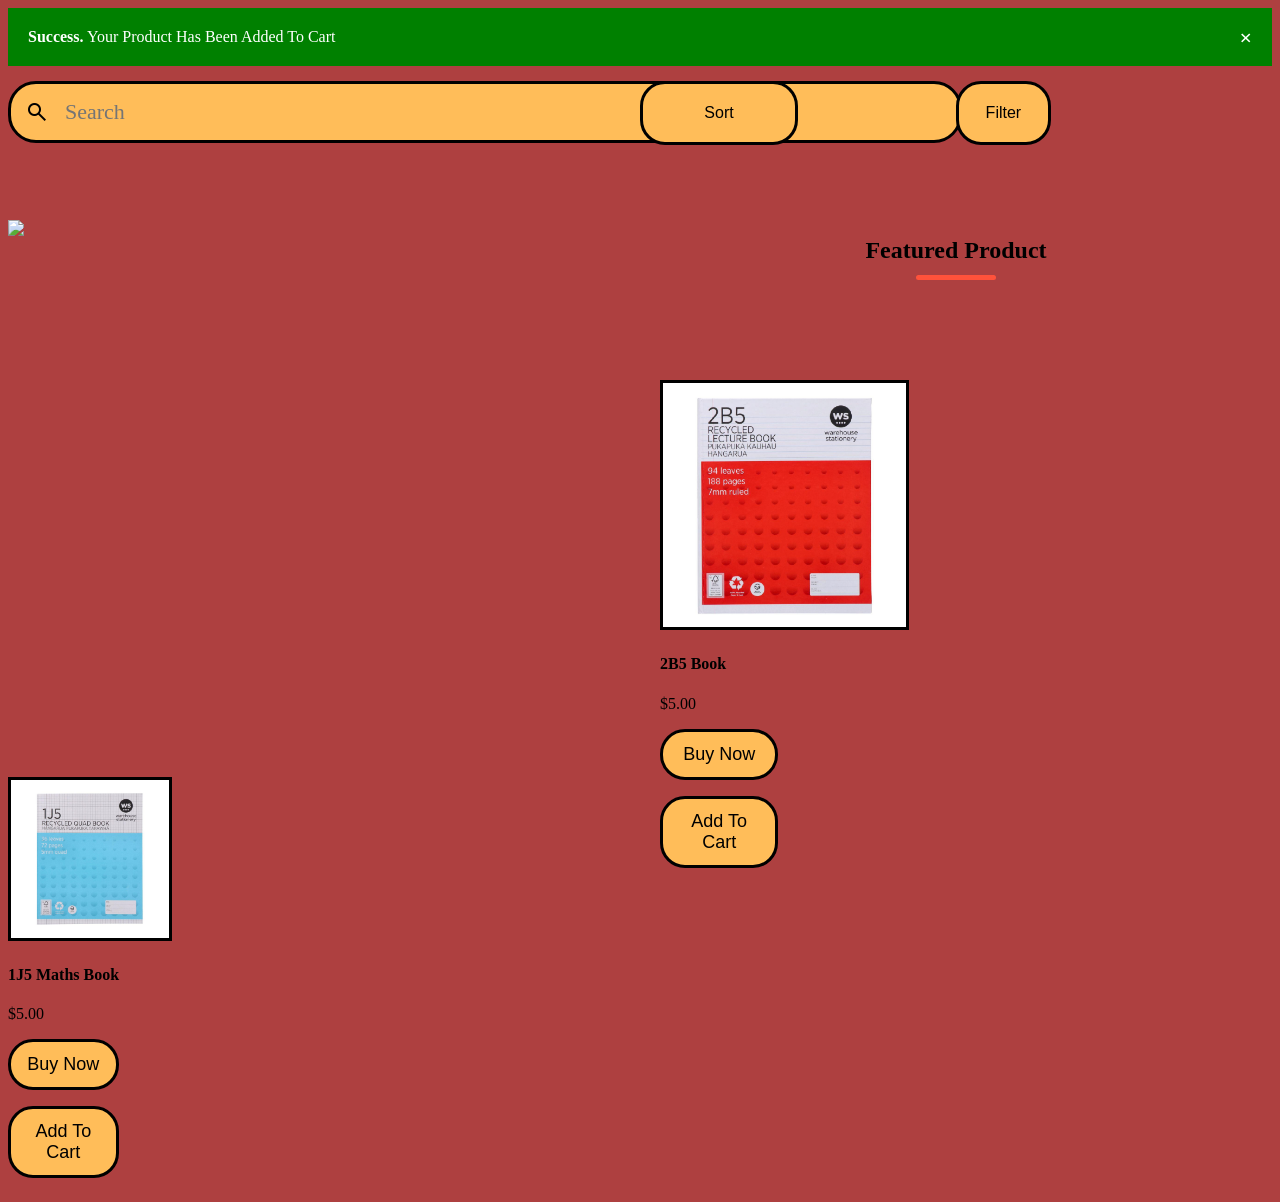
==== index.html @ 1d0c85f3 "chnaged width" ====
<!DOCTYPE html>
<html lang="en">
<head>
  <meta charset="UTF-8">
  <title>Mount Roskill Grammar Stationary</title>
  <link rel="preconnect" href="https://fonts.googleapis.com">
<link rel="preconnect" href="https://fonts.gstatic.com" crossorigin>
<link href="https://fonts.googleapis.com/css2?family=Finlandica+Headline:ital,wght@0,100..900;1,100..900&display=swap" rel="stylesheet">
  <link rel="stylesheet" href="style.css">
<link rel="stylesheet" href="https://fonts.googleapis.com/css2?family=Material+Symbols+Outlined:opsz,wght,FILL,GRAD@24,400,0,0&icon_names=search" />
</head>
<body>

<div class="alert">
  <span class="closebtn" onclick="this.parentElement.style.display='none';">&times;</span>
  <strong>Success.</strong> Your Product Has Been Added To Cart
</div>




<div class="parent">


<div class="div1">
  <div class="banner">
  <img src="image/Stationary image.png" width="100%">
  </div>


</div>
<div class="div2">
  <div class="small-container-2"></div>
<div class="small-container">

  <h2 class="title">Featured Product</h2>
  <div class="row">
    <div class="col-4">
    <img src="image/2b5.png" alt="100%">
    <h4>2B5 Book</h4>
    <p>$5.00</p>
       <p><button>Buy Now</button></p>
      <p><button>Add To Cart</button></p>
    </div>
  </div>
</div>
</div>
<div class="div3">
<div class="small-container">
  <div class="row">
    <div class="col-3">
    <img src="image/1J5-book.jpg" alt="110%">
    <h4>1J5 Maths Book</h4>
    <p>$5.00</p>
      <p><button>Buy Now</button></p>
      <p><button>Add To Cart</button></p>
    </div>
  </div>
</div>
</div>

<div class="div4">

</div>
<div class="div5">


</div>
<div class="div6">


</div>
<div class="div7">

  <form>
    <div class="search">
      <span class="search-icon material-symbols-outlined">search</span>
      <input class="search-input" type="search" placeholder="Search">


    </div>


  </form>




</div>
<div class="div8">
  <div class="dropdown">
  <button onclick="myFunction()" class="dropbtn">Filter</button>
  <div id="myDropdown" class="dropdown-content">
    <a href="#pens">Pens</a>
    <a href="#books">Books</a>
    <a href="#custom">Calculater</a>
    <a href="#support">Refillers</a>
    <a href="#tools">Tools</a>
  </div>
</div>
</div>

  <script>
function myFunction() {
  document.getElementById("myDropdown").classList.toggle("show");
}

function filterFunction() {
  const input = document.getElementById("myInput");
  const filter = input.value.toUpperCase();
  const div = document.getElementById("myDropdown");
  const a = div.getElementsByTagName("a");
  for (let i = 0; i < a.length; i++) {
    txtValue = a[i].textContent || a[i].innerText;
    if (txtValue.toUpperCase().indexOf(filter) > -1) {
      a[i].style.display = "";
    } else {
      a[i].style.display = "none";
    }
  }
}
</script>
  <div class="sort-dropdown">
  <button onclick="myFunction()" class="dropbtn">Sort</button>
  <div id="mysortDropdown" class="dropdown-content">
    <a href="#pens">Price</a>
    <a href="#books">Popularity</a>
    <a href="#custom">A-Z</a>
    <a href="#support">Date</a>
  </div>
 </div>
    <script>
function myFunction() {
  document.getElementById("myDropdown").classList.toggle("show");
}

function filterFunction() {
  const input = document.getElementById("myInput");
  const filter = input.value.toUpperCase();
  const div = document.getElementById("myDropdown");
  const a = div.getElementsByTagName("a");
  for (let i = 0; i < a.length; i++) {
    txtValue = a[i].textContent || a[i].innerText;
    if (txtValue.toUpperCase().indexOf(filter) > -1) {
      a[i].style.display = "";
    } else {
      a[i].style.display = "none";
    }
  }
}
    </script>



</div>




<div class="div9">



</div>



</body>
---- style.css ----
{
padding: 0;
margin: 0;
box-sizing: border-box:
font-family: "Finlandica Headline";
text-decoration: none;
list-style: none;
}
:root{
  --bg-color: #ffffff;
}

.navbar{
display: flex;
align-items: center;
padding: 20px;
}

nav{
flex: 1;
text-align: right;
}

nav ul{
display: inline-block;
list-style-type: none;
}

nav ul li{
display: inline-block;
margin-right: 20px;
}

a{
text-decoration: none;
color: #000000;
}

.container{
max-width: 1300px;
margin: auto;
padding-left: 25px;
padding-right: 25px;
}

h1{
color:red;
}


.parent {
display: grid;
grid-template-columns: repeat(8, 1fr);
grid-template-rows: repeat(8, 1fr);
grid-column-gap: 0px;
grid-row-gap: 0px;
}

.div1 { grid-area: 2 / 1 / 6 / 5; }
.div2 { grid-area: 2 / 5 / 9 / 9; }
.div3 { grid-area: 6 / 1 / 9 / 2; }
.div4 { grid-area: 6 / 2 / 9 / 3; }
.div5 { grid-area: 6 / 3 / 9 / 4; }
.div6 { grid-area: 6 / 4 / 9 / 5; }
.div7 { grid-area: 1 / 1 / 2 / 5; }
.div8 { grid-area: 1 / 7 / 2 / 9; }
.div9 { grid-area: 1 / 5 / 2 / 7; }

body {
    background-color: #ae4040;
}

.search{
    width: max-content;
    display: flex;
    align-items: center;
    padding: 14px;
    border-radius: 28px;
    background:#ffbd59;
    width: 920px;
    transition: box-shadow 0.25s;
    border: 3px solid black;
}

.search:focus-within {
    box-shadow: 0 0 5px rgba(0, 0, 0, 0.75);
}

.search-input{
    font-size: 22px;
    font-family: 'Finlandica Headline';
    color: #333333;
    margin-left: 14px;
    outline: none;
    border: none;
    background: transparent;
    flex: 1;
}
.col-4{
flex-basis: 25%;
padding: 20px;
min-width: 20px;
margin-bottom: 5px;
}

.col-4 img{
width: 41%;
border: 3px solid black;
}

.col-3{
flex-basis: 25%;
padding: 0px;
min-width: 25px;
margin-bottom: 5px;
}

.col-3 img{
width: 100%;
border: 3px solid black;
}

body{
font-family: "Finlandica Headline"
}

.title{
text-align: center;
margin: 0 auto 80px;
position: relative;
line-height: 60px;
color: #000000
}

.title::after{
content: '';
background: #ff523b;
width: 80px;
height: 5px;
border-radius: 5px;
position: absolute;
bottom: 0;
left: 50%;
transform: translateX(-50%)
}

.col-3 button{
border: 3px solid black;
  outline: 2px;
  padding: 12px;
  color: black;
  background-color: #ffbd59;
  text-align: center;
  cursor: pointer;
  width: 70%;
  font-size: 18px;
  border-radius: 25px;
}

.col-4 button{
border: 3px solid black;
  outline: 0px;
  padding: 12px;
  color: black;
  background-color: #ffbd59;
  text-align: center;
  cursor: pointer;
  width: 20%;
  font-size: 18px;
  align: right;
  border-radius: 25px;
}

.col-4 button:hover {
  opacity: 0.7;
}

.col-3 button:hover {
  opacity: 0.7;
}

/* The alert message box */
.alert {
  padding: 20px;
  background-color: green;
  color: white;
  margin-bottom: 15px;
}

/* The close button */
.closebtn {
  margin-left: 15px;
  color: white;
  font-weight: bold;
  float: right;
  font-size: 22px;
  line-height: 20px;
  cursor: pointer;
  transition: 0.3s;
}

/* When moving the mouse over the close button */
.closebtn:hover {
  color: black;
}

/* Dropdown Button */
.dropbtn {
  background-color: #ffbd59;
  color: Black;
  padding: 20px;
  font-size: 16px;
  border: 3px solid black;
  cursor: pointer;
  border-radius: 25px;
  width: 100%;
}

/* Dropdown button on hover & focus */
.dropbtn:hover, .dropbtn:focus {
  background-color: #ffbd59;
}

/* The search field */
#myInput {
  box-sizing: border-box;
  background-image: url('searchicon.png');
  background-position: 14px 12px;
  background-repeat: no-repeat;
  font-size: 16px;
  padding: 14px 20px 12px 45px;
  border: none;
  border-bottom: 1px solid #ddd;
}

/* The search field when it gets focus/clicked on */
#myInput:focus {outline: 3px solid #ddd;}

/* The container <div> - needed to position the dropdown content */
.dropdown {
  position: relative;
  display: inline-block;
  width: 30%;
}

/* Dropdown Content (Hidden by Default) */
.dropdown-content {
  display: none;
  position: absolute;
  background-color: #f6f6f6;
  min-width: 230px;
  border: 1px solid #ddd;
  z-index: 1;
}

/* Links inside the dropdown */
.dropdown-content a {
  color: black;
  padding: 12px 16px;
  text-decoration: none;
  display: block;
}

/* Change color of dropdown links on hover */
.dropdown-content a:hover {background-color: #f1f1f1}

/* Show the dropdown menu (use JS to add this class to the .dropdown-content container when the user clicks on the dropdown button) */
.show {display:block;}
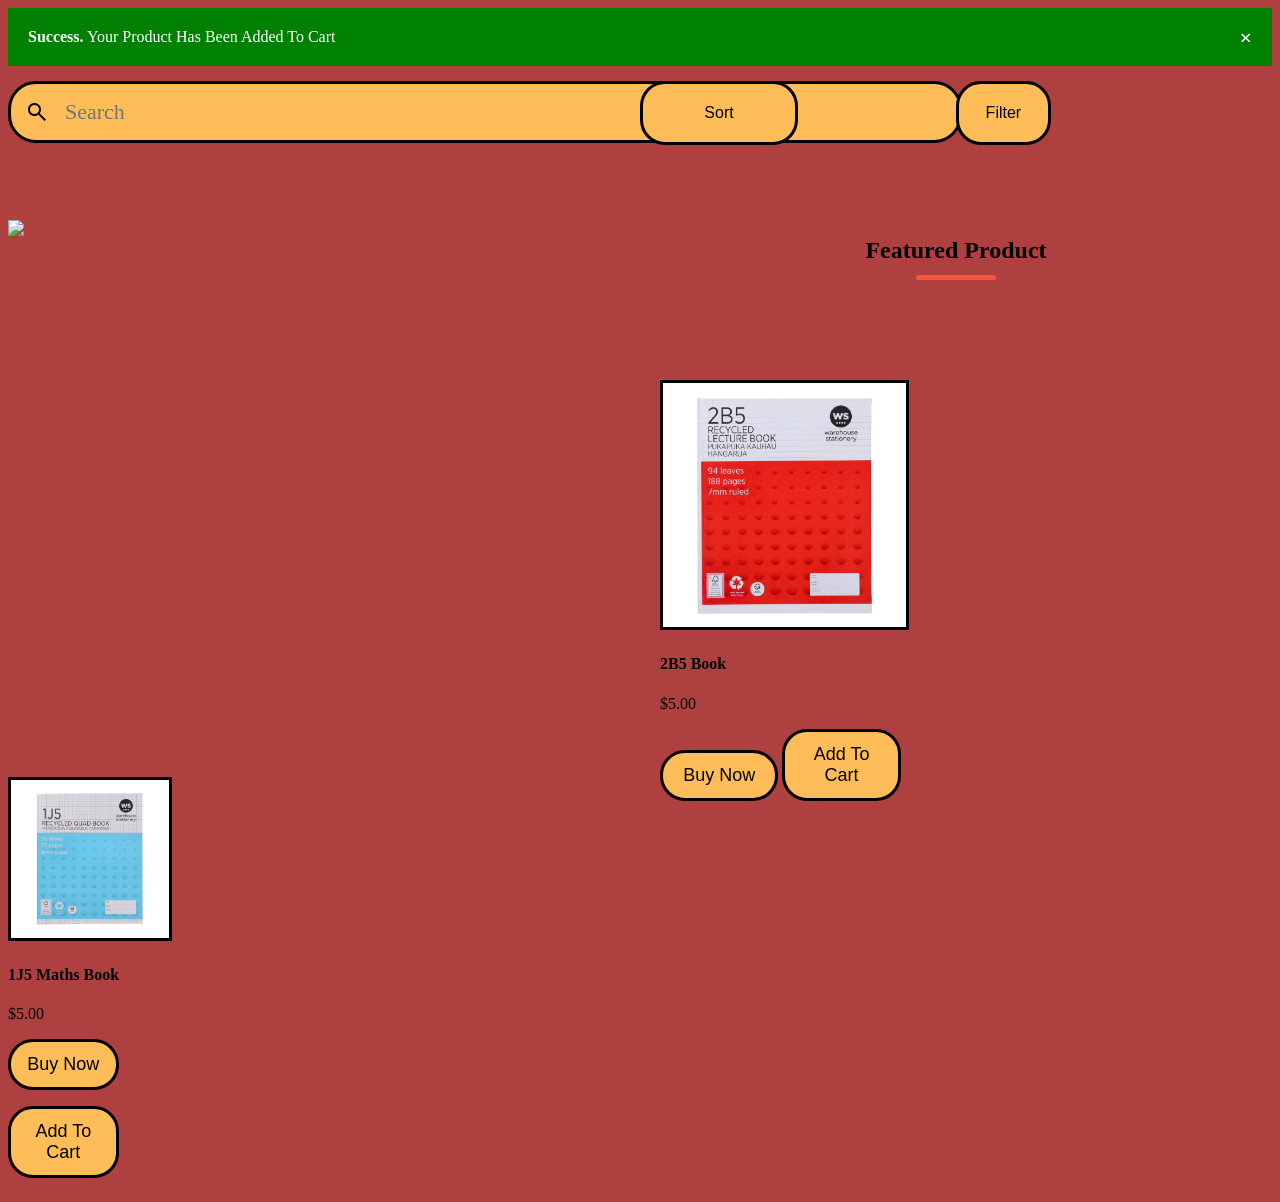
==== commit e62f7447: "chnaged width" ====
--- a/index.html
+++ b/index.html
@@ -12,8 +12,10 @@
 <body>
 
 <div class="alert">
+  <span class="banner" onclick="<P><button>Add to Cart</button></P>"></span>
+      <strong>Success.</strong> Your Product Has Been Added To Cart
   <span class="closebtn" onclick="this.parentElement.style.display='none';">&times;</span>
-  <strong>Success.</strong> Your Product Has Been Added To Cart
+
 </div>
 
 
@@ -39,8 +41,8 @@
     <img src="image/2b5.png" alt="100%">
     <h4>2B5 Book</h4>
     <p>$5.00</p>
-       <p><button>Buy Now</button></p>
-      <p><button>Add To Cart</button></p>
+        <button class="btn1"><a href="page1.html">Buy Now</a></button>
+      <button class="btn1"><a href="page1.html">Add To Cart</a></button>
     </div>
   </div>
 </div>
@@ -123,10 +125,10 @@
   <div class="sort-dropdown">
   <button onclick="myFunction()" class="dropbtn">Sort</button>
   <div id="mysortDropdown" class="dropdown-content">
-    <a href="#pens">Price</a>
-    <a href="#books">Popularity</a>
-    <a href="#custom">A-Z</a>
-    <a href="#support">Date</a>
+    <a href="#Price">Price</a>
+    <a href="#Popularity">Popularity</a>
+    <a href="#A-Z">A-Z</a>
+    <a href="#Release Date">Date</a>
   </div>
  </div>
     <script>
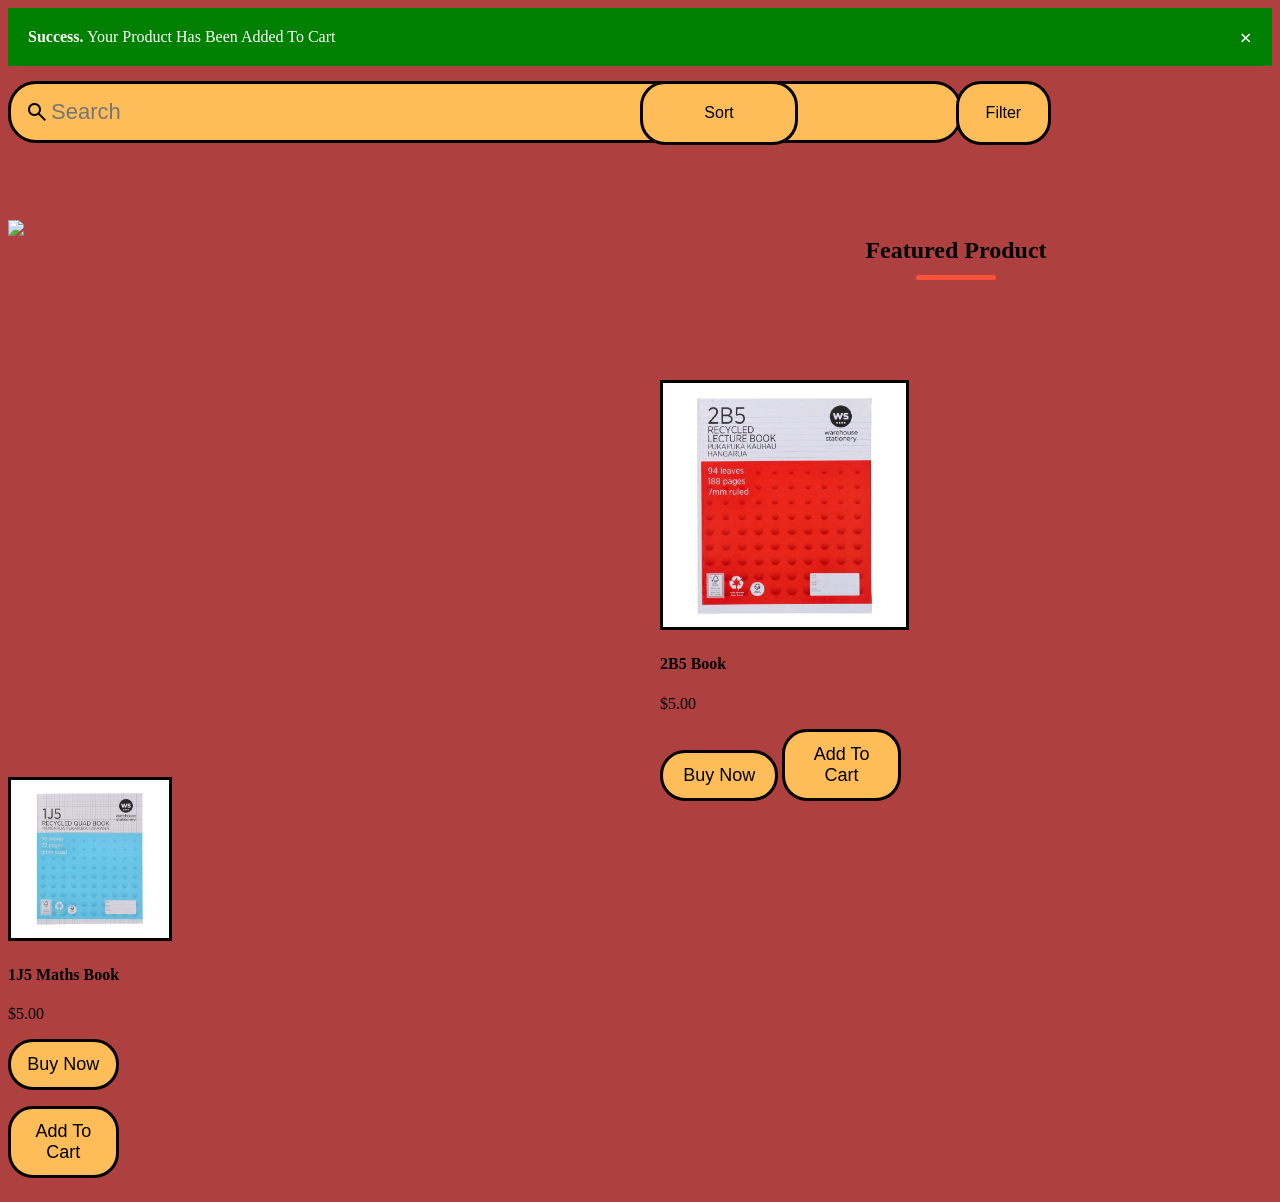
==== commit f14ea0db: "chnaged width" ====
--- a/index.html
+++ b/index.html
@@ -38,7 +38,7 @@
   <h2 class="title">Featured Product</h2>
   <div class="row">
     <div class="col-4">
-    <img src="image/2b5.png" alt="100%">
+    <a href="page1.html"><img src="image/2b5.png" alt="100%"></a>
     <h4>2B5 Book</h4>
     <p>$5.00</p>
         <button class="btn1"><a href="page1.html">Buy Now</a></button>
@@ -51,7 +51,7 @@
 <div class="small-container">
   <div class="row">
     <div class="col-3">
-    <img src="image/1J5-book.jpg" alt="110%">
+    <a href="page2.html"> <img src="image/1J5-book.jpg" alt="110%"></a>
     <h4>1J5 Maths Book</h4>
     <p>$5.00</p>
       <p><button>Buy Now</button></p>
--- a/style.css
+++ b/style.css
@@ -2,7 +2,7 @@
 padding: 0;
 margin: 0;
 box-sizing: border-box:
-font-family: "Finlandica Headline";
+font-family: "Glacial Indifference";
 text-decoration: none;
 list-style: none;
 }
@@ -88,8 +88,7 @@
 
 .search-input{
     font-size: 22px;
-    font-family: 'Finlandica Headline';
-    color: #333333;
+    font-family: 'Glacial Indifference;
     margin-left: 14px;
     outline: none;
     border: none;
@@ -121,7 +120,7 @@
 }
 
 body{
-font-family: "Finlandica Headline"
+font-family: "Glacial Indifference"
 }
 
 .title{
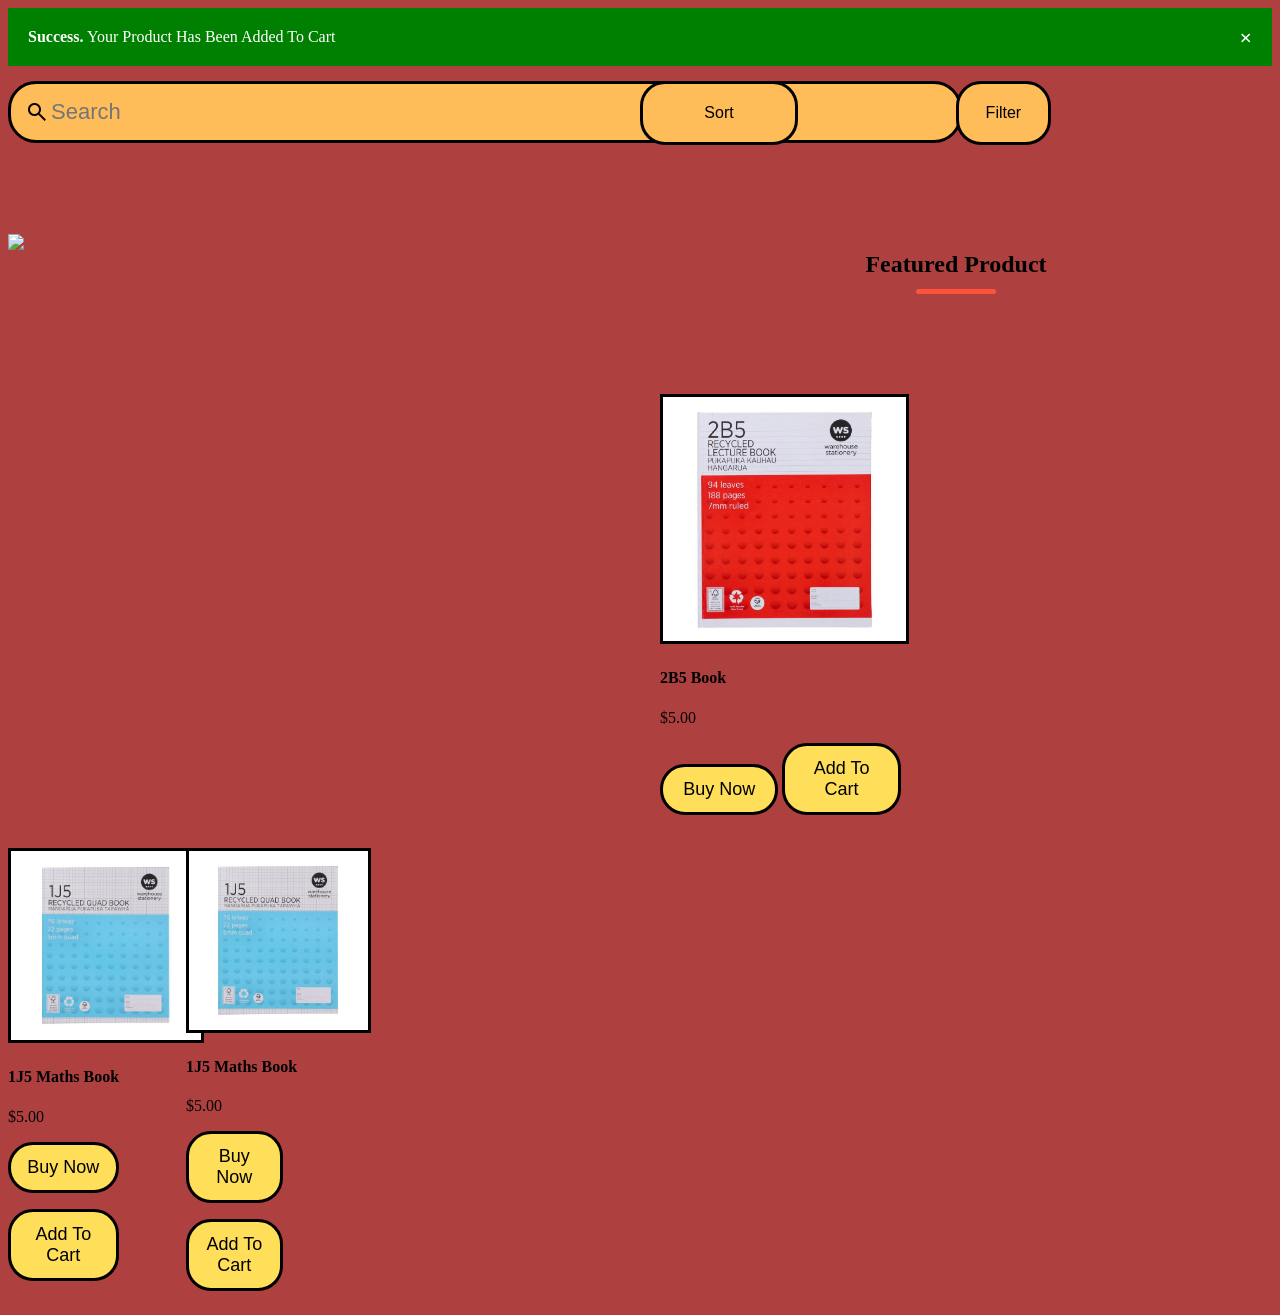
==== commit 1de3a8c7: "chnaged width" ====
--- a/index.html
+++ b/index.html
@@ -61,8 +61,19 @@
 </div>
 </div>
 
+
 <div class="div4">
-
+<div class="small-container">
+  <div class="row">
+    <div class="col-5">
+    <a href="page2.html"> <img src="image/1J5-book.jpg" alt="20%"></a>
+    <h4>1J5 Maths Book</h4>
+    <p>$5.00</p>
+      <p><button>Buy Now</button></p>
+      <p><button>Add To Cart</button></p>
+    </div>
+  </div>
+</div>
 </div>
 <div class="div5">
 
--- a/style.css
+++ b/style.css
@@ -115,7 +115,7 @@
 }
 
 .col-3 img{
-width: 100%;
+width: 120%;
 border: 3px solid black;
 }
 
@@ -148,7 +148,7 @@
   outline: 2px;
   padding: 12px;
   color: black;
-  background-color: #ffbd59;
+  background-color: #ffde59;
   text-align: center;
   cursor: pointer;
   width: 70%;
@@ -161,7 +161,7 @@
   outline: 0px;
   padding: 12px;
   color: black;
-  background-color: #ffbd59;
+  background-color: #ffde59;
   text-align: center;
   cursor: pointer;
   width: 20%;
@@ -266,5 +266,37 @@
 /* Show the dropdown menu (use JS to add this class to the .dropdown-content container when the user clicks on the dropdown button) */
 .show {display:block;}
 
-
-
+.btn2{
+position: absolute;
+top: 10px;
+left: 10px;
+border: 10px solid-black;
+}
+
+.col-5{
+margin-left: 20px;
+flex-basis: 25%;
+min-width: 25px;
+margin-bottom: 5px;
+}
+
+.col-5 img{
+width: 130%;
+border: 3px solid black;
+}
+
+.col-5 button{
+border: 3px solid black;
+  outline: 2px;
+  padding: 12px;
+  color: black;
+  background-color: #ffde59;
+  text-align: center;
+  cursor: pointer;
+  width: 70%;
+  font-size: 18px;
+  border-radius: 25px;
+}
+
+
+
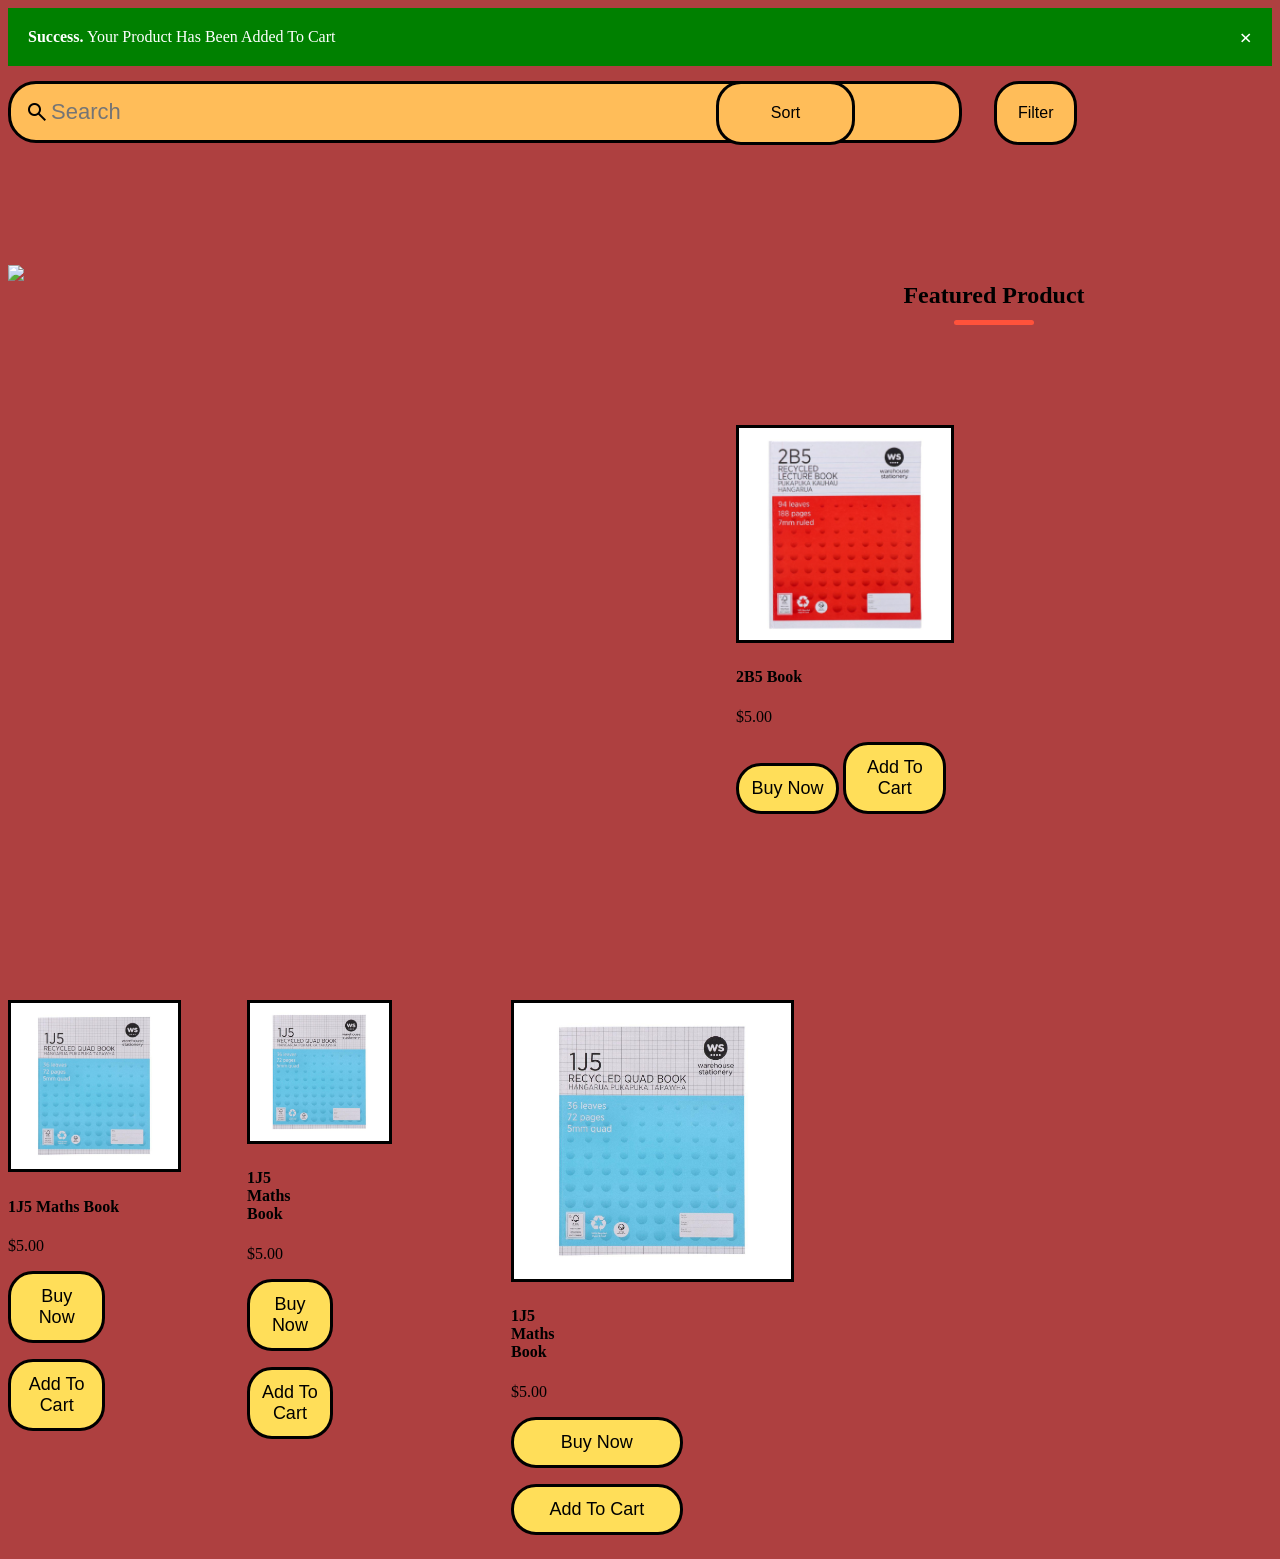
==== commit 045521e6: "chnaged width" ====
--- a/index.html
+++ b/index.html
@@ -52,8 +52,7 @@
   <div class="row">
     <div class="col-3">
     <a href="page2.html"> <img src="image/1J5-book.jpg" alt="110%"></a>
-    <h4>1J5 Maths Book</h4>
-    <p>$5.00</p>
+    <h4>1J5 Maths Book</h4> <p>$5.00</p>
       <p><button>Buy Now</button></p>
       <p><button>Add To Cart</button></p>
     </div>
@@ -76,6 +75,17 @@
 </div>
 </div>
 <div class="div5">
+<div class="small-container">
+  <div class="row">
+    <div class="col-6">
+    <a href="page2.html"> <img src="image/1J5-book.jpg" alt="20%"></a>
+    <h4>1J5 Maths Book</h4>
+    <p>$5.00</p>
+      <p><button>Buy Now</button></p>
+      <p><button>Add To Cart</button></p>
+    </div>
+  </div>
+</div>
 
 
 </div>
--- a/style.css
+++ b/style.css
@@ -274,14 +274,14 @@
 }
 
 .col-5{
-margin-left: 20px;
+margin-left: 100px;
 flex-basis: 25%;
-min-width: 25px;
+min-width: 60px;
 margin-bottom: 5px;
 }
 
 .col-5 img{
-width: 130%;
+width: 210%;
 border: 3px solid black;
 }
 
@@ -293,10 +293,33 @@
   background-color: #ffde59;
   text-align: center;
   cursor: pointer;
-  width: 70%;
+  width: 130%;
   font-size: 18px;
   border-radius: 25px;
 }
 
-
-
+.col-6{
+margin-left: 198px;
+flex-basis: 25%;
+min-width: 60px;
+margin-bottom: 5px;
+}
+
+.col-6 img{
+width: 419%;
+border: 3px solid black;
+}
+
+.col-6 button{
+border: 3px solid black;
+  outline: 2px;
+  padding: 12px;
+  color: black;
+  background-color: #ffde59;
+  text-align: center;
+  cursor: pointer;
+  width: 260%;
+  font-size: 18px;
+  border-radius: 25px;
+}
+
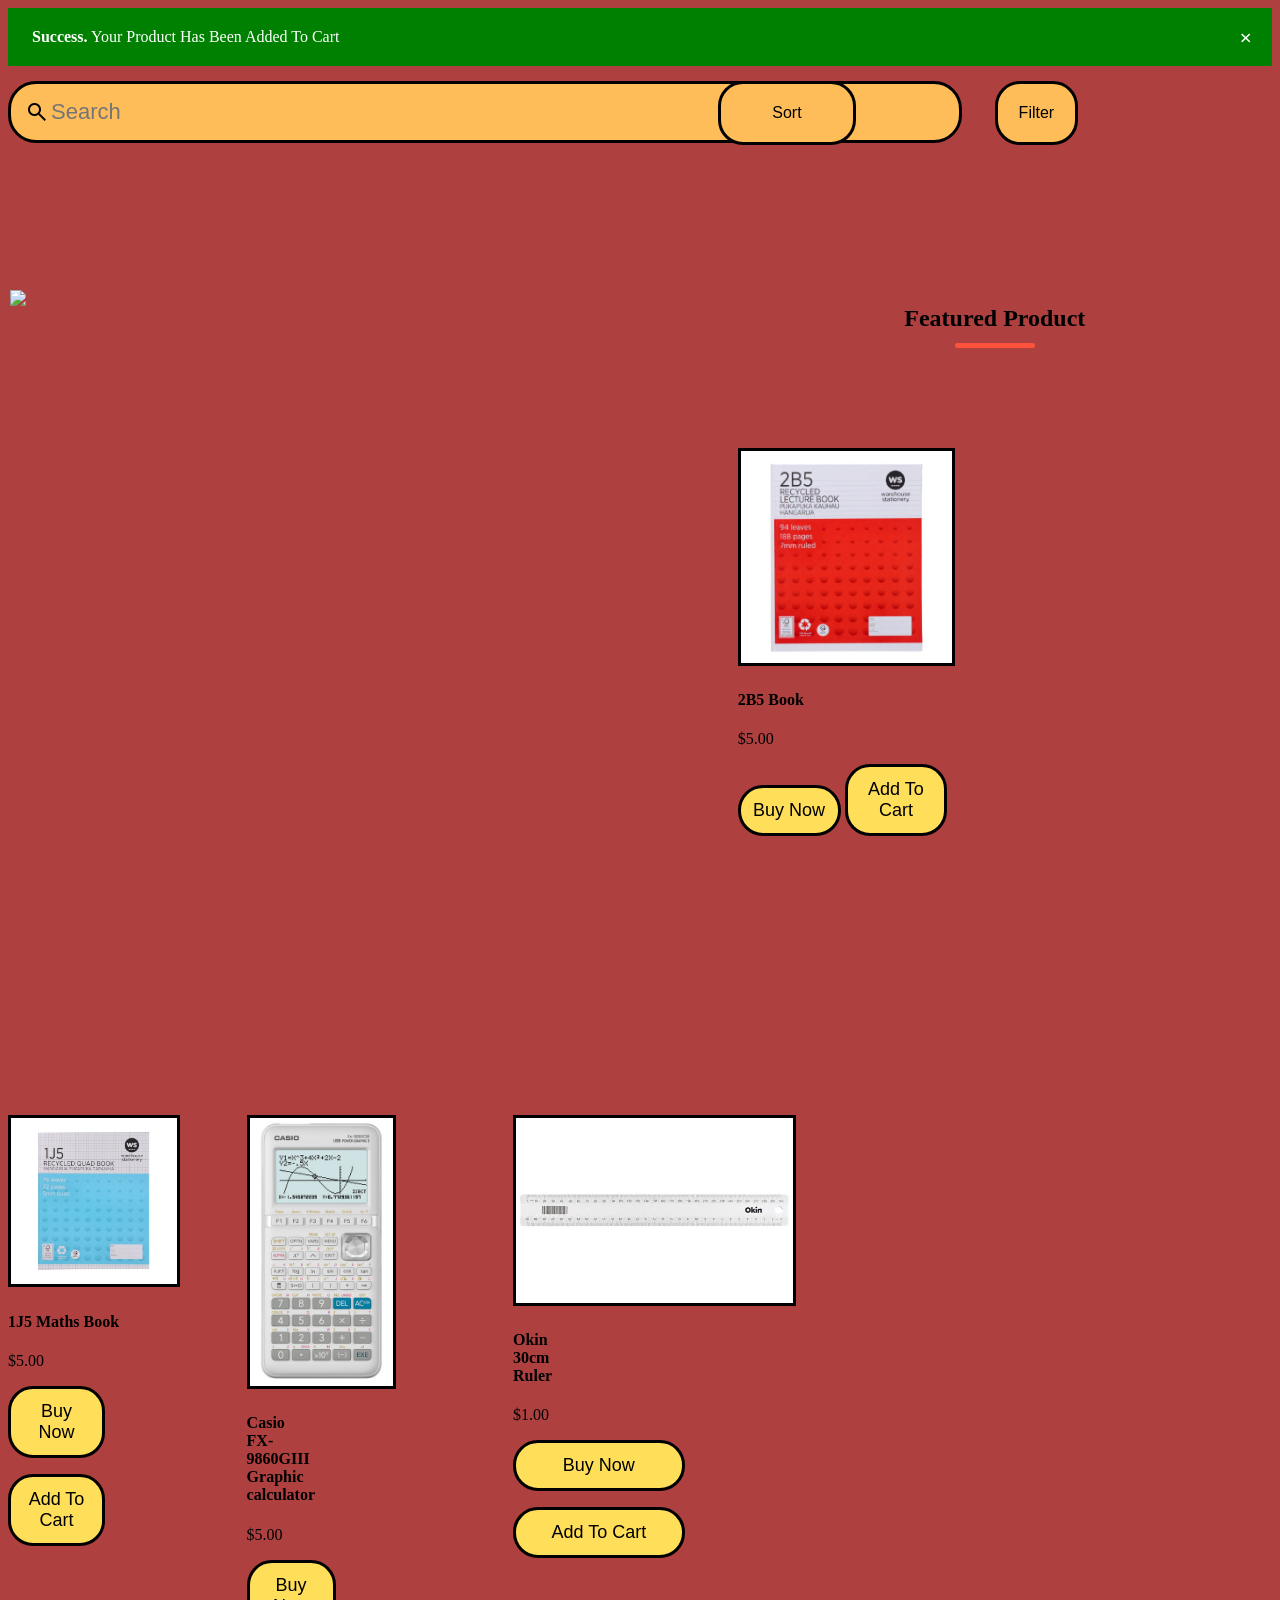
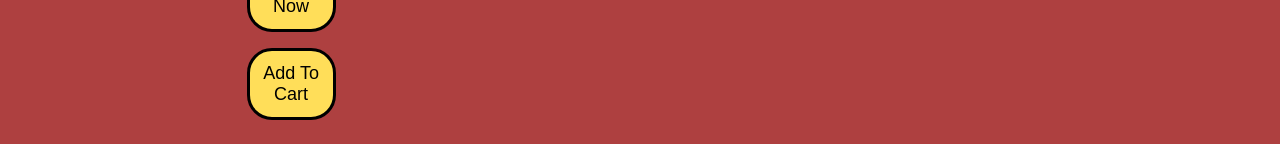
==== commit 6503d420: "chnaged width" ====
--- a/index.html
+++ b/index.html
@@ -65,8 +65,8 @@
 <div class="small-container">
   <div class="row">
     <div class="col-5">
-    <a href="page2.html"> <img src="image/1J5-book.jpg" alt="20%"></a>
-    <h4>1J5 Maths Book</h4>
+    <a href="page2.html"> <img src="image/casiographiccalculator.jpg" alt="20%"></a>
+    <h4>Casio FX-9860GIII Graphic calculator</h4>
     <p>$5.00</p>
       <p><button>Buy Now</button></p>
       <p><button>Add To Cart</button></p>
@@ -78,9 +78,9 @@
 <div class="small-container">
   <div class="row">
     <div class="col-6">
-    <a href="page2.html"> <img src="image/1J5-book.jpg" alt="20%"></a>
-    <h4>1J5 Maths Book</h4>
-    <p>$5.00</p>
+    <a href="page2.html"> <img src="image/Ruler.jpg" alt="20%"></a>
+    <h4>Okin 30cm Ruler</h4>
+    <p>$1.00</p>
       <p><button>Buy Now</button></p>
       <p><button>Add To Cart</button></p>
     </div>
--- a/style.css
+++ b/style.css
@@ -323,3 +323,7 @@
   border-radius: 25px;
 }
 
+.banner{
+padding: 2px;
+}
+
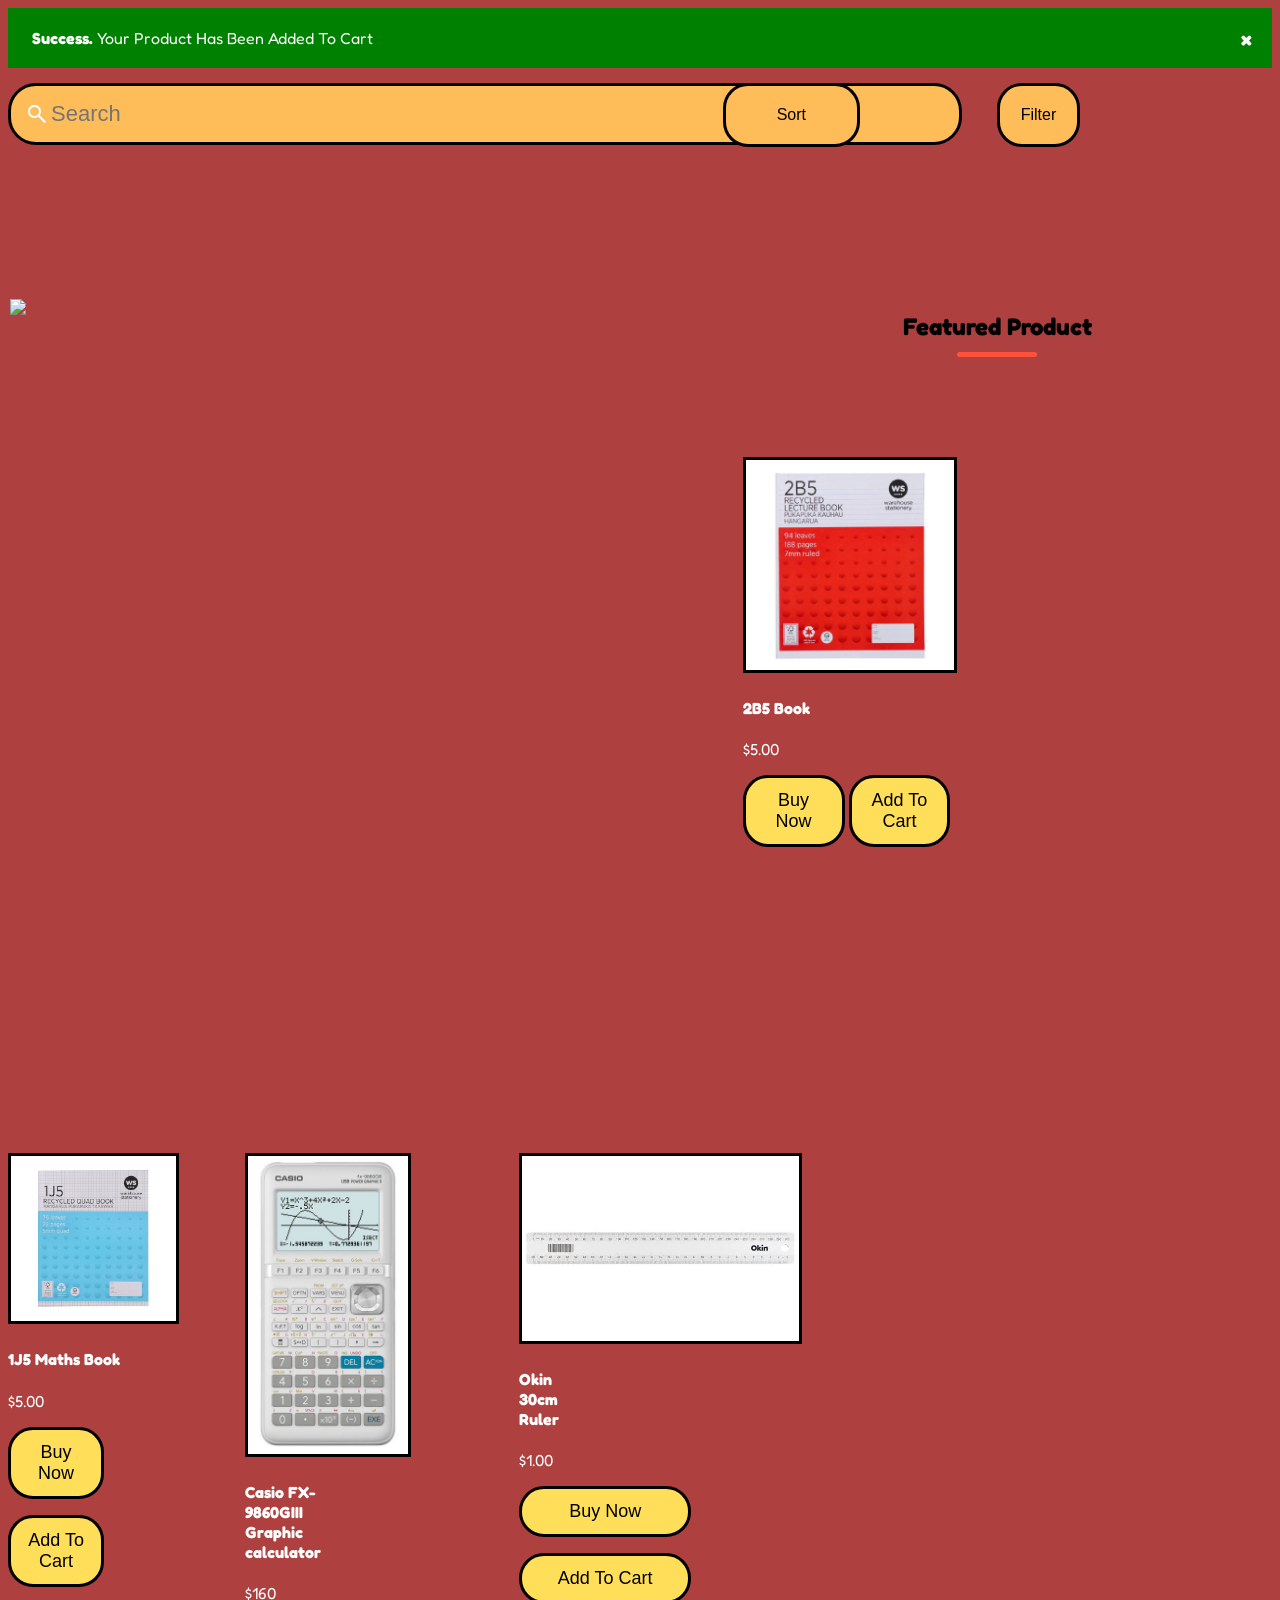
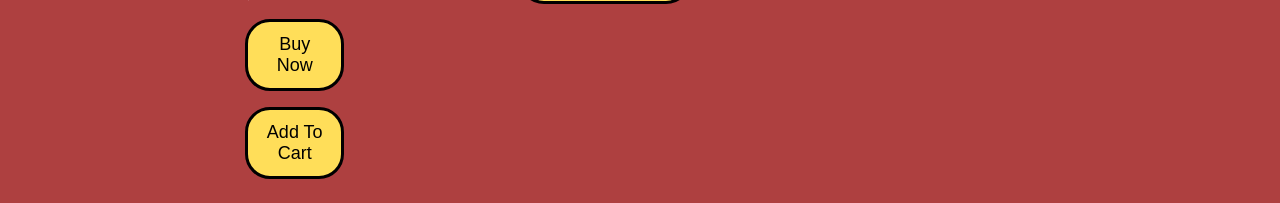
==== commit 0a3fc258: "chnaged width" ====
--- a/index.html
+++ b/index.html
@@ -8,6 +8,9 @@
 <link href="https://fonts.googleapis.com/css2?family=Finlandica+Headline:ital,wght@0,100..900;1,100..900&display=swap" rel="stylesheet">
   <link rel="stylesheet" href="style.css">
 <link rel="stylesheet" href="https://fonts.googleapis.com/css2?family=Material+Symbols+Outlined:opsz,wght,FILL,GRAD@24,400,0,0&icon_names=search" />
+  <link rel="preconnect" href="https://fonts.googleapis.com">
+<link rel="preconnect" href="https://fonts.gstatic.com" crossorigin>
+<link href="https://fonts.googleapis.com/css2?family=Fredoka:wght@300..700&display=swap" rel="stylesheet">
 </head>
 <body>
 
@@ -67,7 +70,7 @@
     <div class="col-5">
     <a href="page2.html"> <img src="image/casiographiccalculator.jpg" alt="20%"></a>
     <h4>Casio FX-9860GIII Graphic calculator</h4>
-    <p>$5.00</p>
+    <p>$160</p>
       <p><button>Buy Now</button></p>
       <p><button>Add To Cart</button></p>
     </div>
--- a/style.css
+++ b/style.css
@@ -2,12 +2,21 @@
 padding: 0;
 margin: 0;
 box-sizing: border-box:
-font-family: "Glacial Indifference";
+font-family: "Fredoka";
 text-decoration: none;
 list-style: none;
 }
 :root{
   --bg-color: #ffffff;
+}
+
+.fredoka-<uniquifier> {
+  font-family: "Fredoka", sans-serif;
+  font-optical-sizing: auto;
+  font-weight: <weight>;
+  font-style: normal;
+  font-variation-settings:
+    "wdth" 60;
 }
 
 .navbar{
@@ -44,7 +53,7 @@
 }
 
 h1{
-color:red;
+color:Yellow;
 }
 
 
@@ -88,7 +97,7 @@
 
 .search-input{
     font-size: 22px;
-    font-family: 'Glacial Indifference;
+    font-family: 'Fredoka;
     margin-left: 14px;
     outline: none;
     border: none;
@@ -120,7 +129,7 @@
 }
 
 body{
-font-family: "Glacial Indifference"
+font-family: "Fredoka"
 }
 
 .title{
@@ -327,3 +336,6 @@
 padding: 2px;
 }
 
+body{
+color: white;
+}
